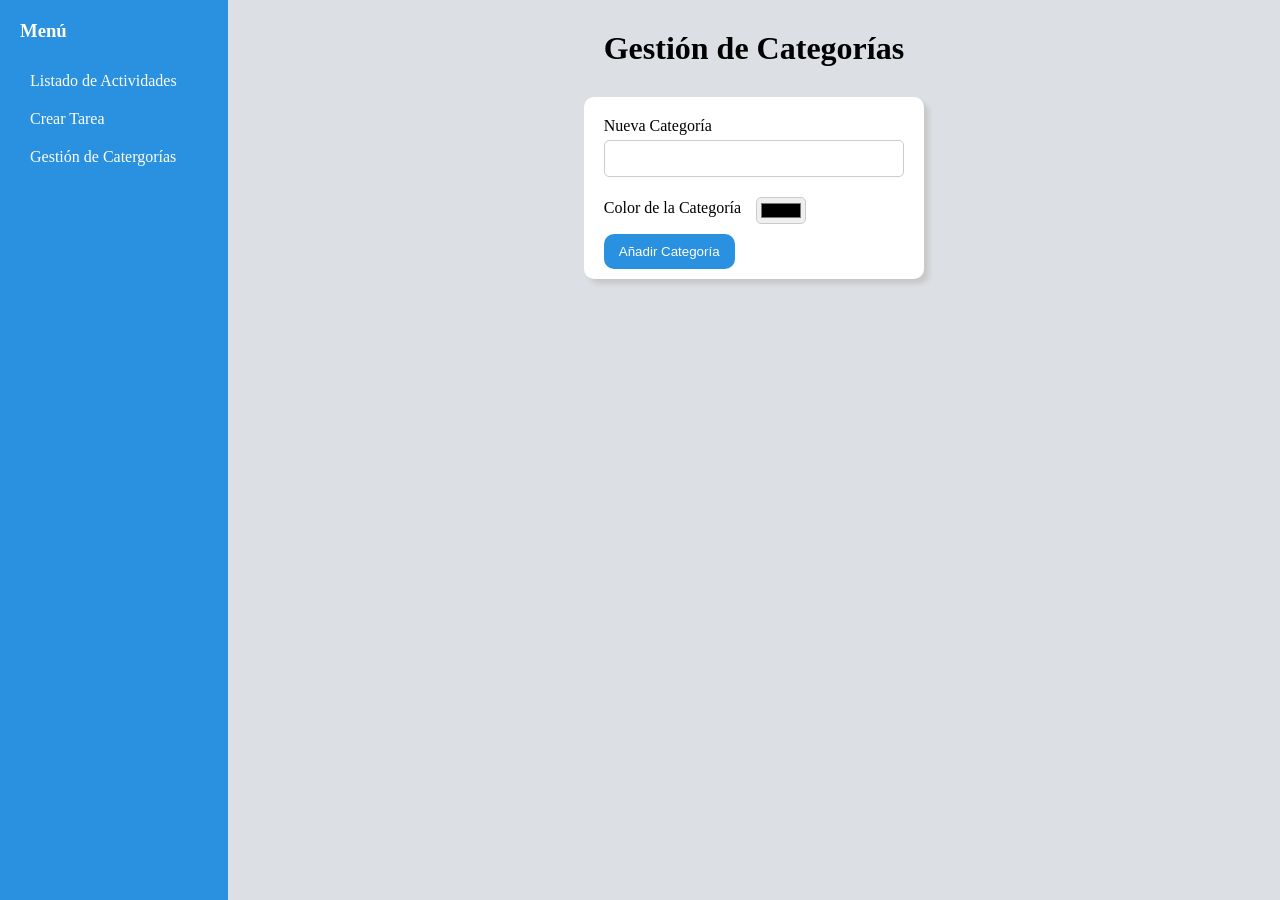
==== categorias.html @ c884e2a9 "Feat: remaining html files and its styles done" ====
<!DOCTYPE html>
<html lang="es">
<head>
    <meta charset="UTF-8">
    <meta name="viewport" content="width=device-width, initial-scale=1.0">
    <title>Gestión de Categorías</title>
    <link rel="stylesheet" href="css/style.css">
</head>
<body>
    <nav>
        <h3>Menú</h3>
        <ul>
            <li><a href="index.html">Listado de Actividades</a></li>
            <li><a href="createTask.html">Crear Tarea</a></li>
            <li><a href="categorias.html">Gestión de Catergorías</a></li>
        </ul>
    </nav>

    <main>
        <h1>Gestión de Categorías</h1>
        <form class="form-container">
            <div class="formField">
                <label for="newCategory">Nueva Categoría</label>
                <input type="text">
            </div>
            <div class="colorCategory">
                <label for="color">Color de la Categoría</label>
                <input type="color" class="colorField">
            </div>

            <button class="btn">Añadir Categoría</button>
        </form>

        <div class="allCategories"></div>
    </main>
</body>
</html>
---- css/style.css ----
:root {
    --white-color: white;
    --blue-color: rgb(41, 145, 224);
    --shadow-box: 5px 5px 5px rgb(200, 200, 200);
    --border-fields: rgb(203, 203, 203);
}

h1 {
    margin: 30px;
}

a {
    text-decoration: none;
    color: var(--white-color);
}

label {
    padding-bottom: 5px;
    margin-right: 15px;
}

input {
    border: 1px solid var(--border-fields);
    padding: 10px 15px 10px 15px;
    border-radius: 5px;
}

textarea {
    border: 1px solid var(--border-fields);
    padding: 20px 15px 20px 15px;
    border-radius: 5px;
}

select {
    border: 1px solid var(--border-fields);
    padding: 10px 15px 10px 15px;
    border-radius: 5px;
}

body {
    margin: 0;
    display: flex;
    height: 100%;
    background-color: rgb(220, 224, 228);
}

nav {
    width: 300px;
    height: 100vh;
    background-color: var(--blue-color);
}

nav h3 {
    color: var(--white-color) !important;
    margin: 20px;
}

nav ul {
    margin: 30px;
    padding: 0;
    list-style: none;
}

nav ul li {
    padding-bottom: 20px;
}

main {
    width: 100%;
    margin-left: 40px;
    margin-right: 40px;
    display: flex;
    flex-direction: column;
    align-items: center;
}

.btn {
    background-color: var(--blue-color);
    border: none;
    border-radius: 10px;
    margin: 10px 20px 10px 20px;
    padding: 10px 15px 10px 15px;
    color: var(--white-color);
}

.newTask {
    display: flex;
    justify-content: space-between;
    align-items: center;
    width: 100%;
    height: 95px;
    background-color: var(--white-color);
    border-radius: 10px;
    box-shadow: var(--shadow-box);
}

.containerTask {
    width: 100%;
    margin-bottom: 20px;
}

.task {
    display: grid;
    grid-template-rows: repeat(3, 1fr);
}


/* -- Styles to createTask.html -- */
.form-container {
    width: 35%;
    background-color: var(--white-color);
    box-shadow: var(--shadow-box);
    border-radius: 10px;
}

.formField {
    padding: 20px 20px 0 20px;
    display: flex;
    flex-direction: column;
}

/* -- Styles to categorias.html -- */
.colorCategory {
    padding: 20px 20px 0 20px;
    display: flex;
    align-items: center;
}

.colorField {
    padding: 1px 2px 1px 2px;
}

.allCategories {
    background-color: var(--white-color);
    box-shadow: var(--shadow-box);
}
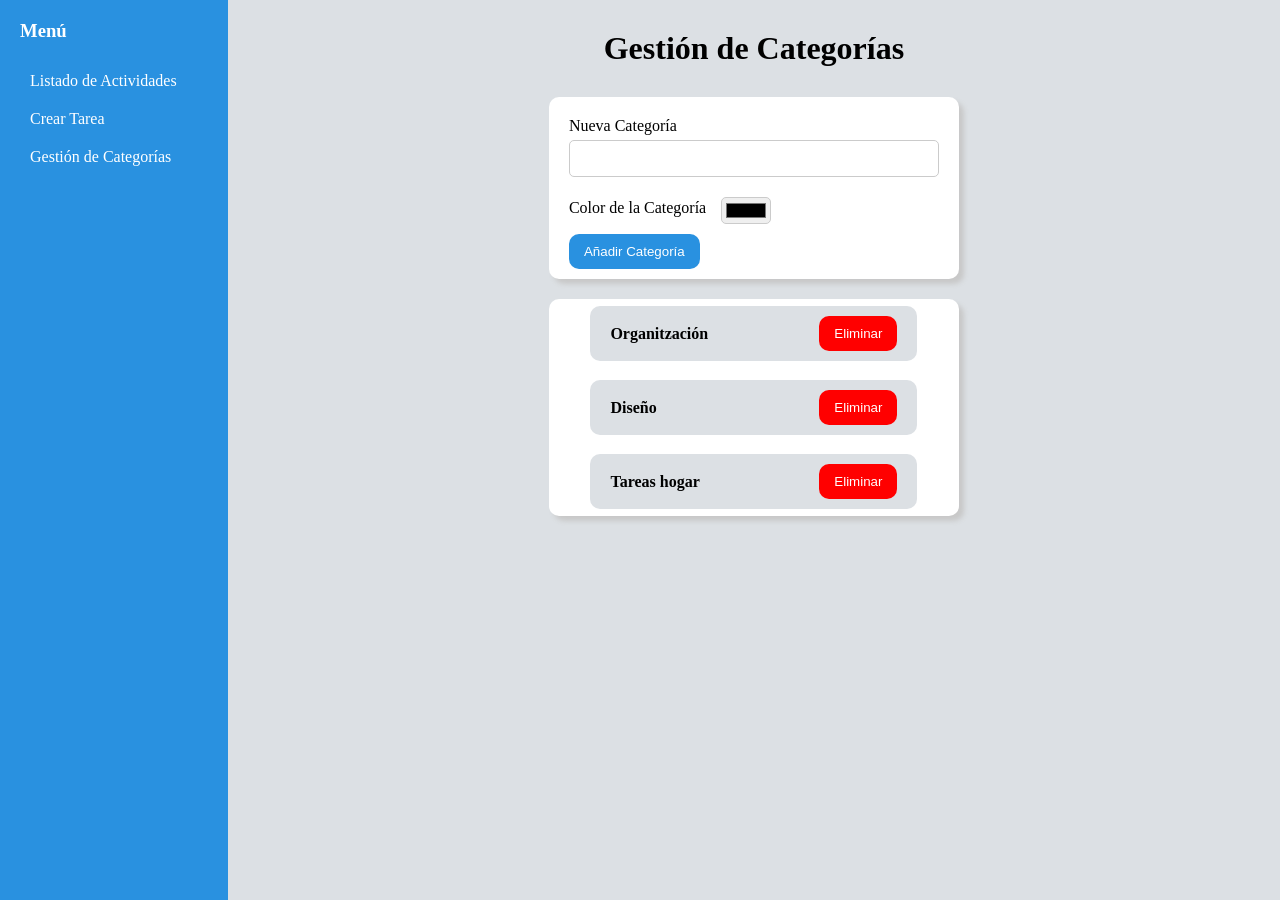
==== commit d6ba7e49: "Feat: add categories works perfectly. It stores the new categories and they are showed on the screen" ====
--- a/categorias.html
+++ b/categorias.html
@@ -12,26 +12,28 @@
         <ul>
             <li><a href="index.html">Listado de Actividades</a></li>
             <li><a href="createTask.html">Crear Tarea</a></li>
-            <li><a href="categorias.html">Gestión de Catergorías</a></li>
+            <li><a href="categorias.html">Gestión de Categorías</a></li>
         </ul>
     </nav>
 
     <main>
         <h1>Gestión de Categorías</h1>
-        <form class="form-container">
+        <form class="form-container" id="categoryForm">
             <div class="formField">
                 <label for="newCategory">Nueva Categoría</label>
-                <input type="text">
+                <input type="text" id="newCategory" required>
             </div>
             <div class="colorCategory">
-                <label for="color">Color de la Categoría</label>
-                <input type="color" class="colorField">
+                <label for="categoryColor">Color de la Categoría</label>
+                <input type="color" class="colorField" id="categoryColor">
             </div>
 
-            <button class="btn">Añadir Categoría</button>
+            <button type="submit" class="btn">Añadir Categoría</button>
         </form>
 
-        <div class="allCategories"></div>
+        <div class="allCategories" id="categoriesList"></div>
     </main>
+
+    <script type="module" src="js/categorias.js"></script>
 </body>
 </html>
--- a/css/style.css
+++ b/css/style.css
@@ -3,6 +3,7 @@
     --blue-color: rgb(41, 145, 224);
     --shadow-box: 5px 5px 5px rgb(200, 200, 200);
     --border-fields: rgb(203, 203, 203);
+    --bg-color: rgb(220, 224, 228);
 }
 
 h1 {
@@ -41,7 +42,7 @@
     margin: 0;
     display: flex;
     height: 100%;
-    background-color: rgb(220, 224, 228);
+    background-color: var(--bg-color);
 }
 
 nav {
@@ -81,6 +82,13 @@
     margin: 10px 20px 10px 20px;
     padding: 10px 15px 10px 15px;
     color: var(--white-color);
+    cursor: pointer;
+    transition: 0.3s ease;
+}
+
+.btn:hover {
+    transform: translateY(-2px);
+    background-color: rgb(42, 116, 150);
 }
 
 .newTask {
@@ -104,10 +112,16 @@
     grid-template-rows: repeat(3, 1fr);
 }
 
+.statistics {
+    width: 100%;
+    max-width: 600px;
+    margin-top: 30px;
+}
+
 
 /* -- Styles to createTask.html -- */
 .form-container {
-    width: 35%;
+    width: 410px;
     background-color: var(--white-color);
     box-shadow: var(--shadow-box);
     border-radius: 10px;
@@ -131,6 +145,40 @@
 }
 
 .allCategories {
+    display: flex;
+    flex-direction: column;
+    gap: 5px;
+    align-items: center;
     background-color: var(--white-color);
     box-shadow: var(--shadow-box);
+    margin-top: 20px;
+    width: 410px;
+    border-radius: 10px;
+}
+
+.category-row {
+    display: flex;
+    justify-content: space-between;
+    width: 70%;
+    align-items: center;
+    padding: 0 20px 0 20px;
+    margin: 7px;
+    background-color: var(--bg-color);
+    border-radius: 10px;
+}
+
+.btn-delete {
+    background-color: red;
+    border: none;
+    border-radius: 10px;
+    margin: 10px 0 10px 0;
+    padding: 10px 15px 10px 15px;
+    color: var(--white-color);
+    cursor: pointer;
+    transition: 0.3s ease;
+}
+
+.btn-delete:hover {
+    transform: translateY(2px);
+    background-color: rgb(164, 31, 31);
 }
